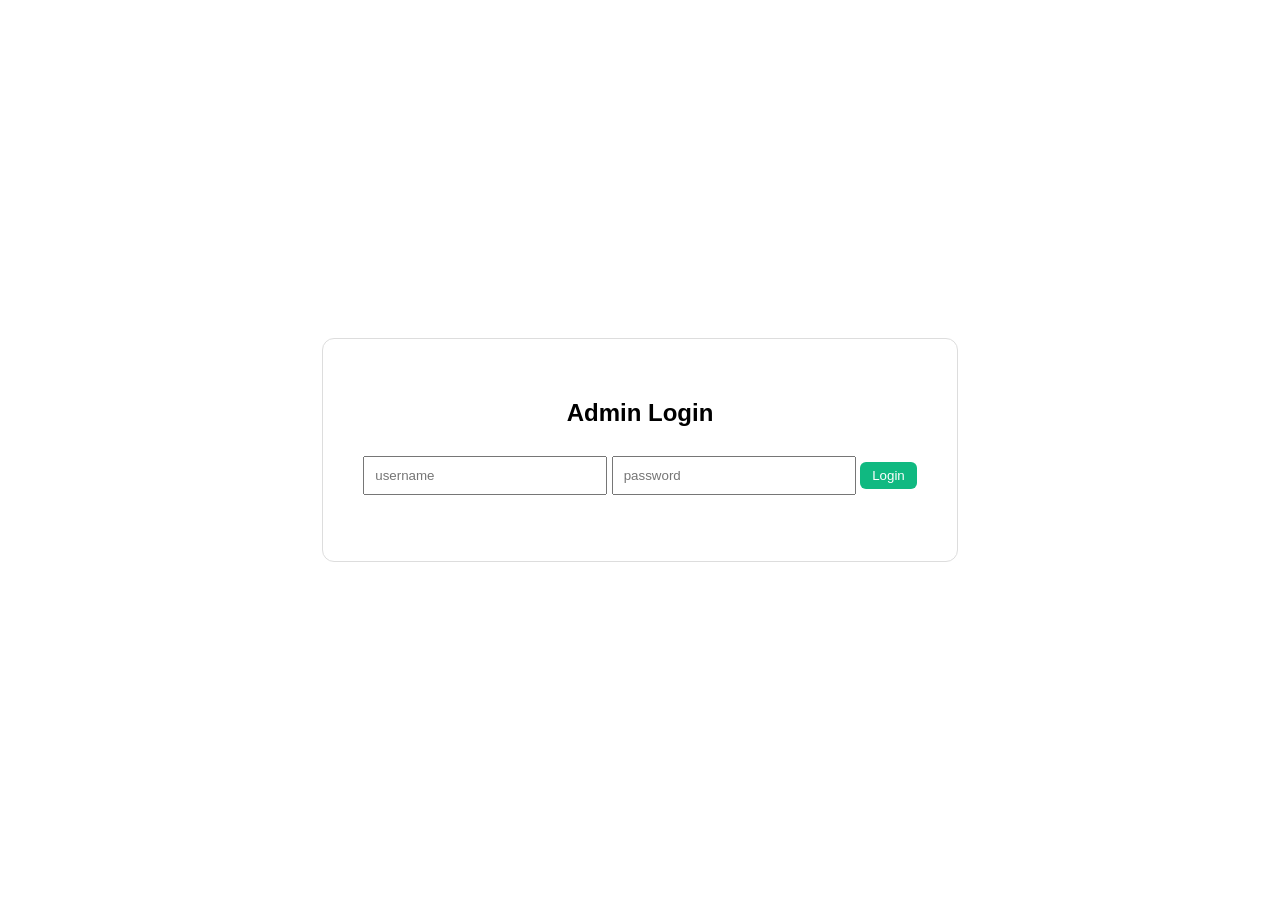
==== admin.html @ 985ed557 "Thêm các file HTML và JS mới cho dự án" ====
<!DOCTYPE html>
<html lang="vi">
<head>
<meta charset="UTF-8">
<title>PetAdopt Admin Full</title>

<style>
:root{
  --bg:#f3f4f6;
  --sidebar:#111827;
  --green:#10b981;
}

body{
  margin:0;
  font-family:sans-serif;
  display:flex;
  background:var(--bg);
}

/* LOGIN */
#login{
  position:fixed;
  inset:0;
  background:white;
  display:flex;
  align-items:center;
  justify-content:center;
  z-index:9999;
}

.login-box{
  padding:40px;
  border:1px solid #ddd;
  border-radius:12px;
  text-align:center;
}

input{
  padding:10px;
  margin:10px 0;
  width:220px;
}

/* SIDEBAR */
.sidebar{
  width:260px;
  height:100vh;
  background:var(--sidebar);
  color:white;
  padding:20px;
  position:fixed;
}

.sidebar h2{ color:var(--green); }

.menu div{
  padding:12px;
  margin:8px 0;
  cursor:pointer;
  border-radius:8px;
}

.menu div:hover{ background:#1f2937; }

/* MAIN */
.main{
  margin-left:260px;
  padding:30px;
  width:100%;
}

.hidden{ display:none; }

.card{
  background:white;
  padding:20px;
  border-radius:12px;
  margin-bottom:20px;
}

table{
  width:100%;
  background:white;
  border-collapse:collapse;
}

th,td{
  padding:12px;
  border-bottom:1px solid #eee;
}

th{ background:#e5e7eb; }

.btn{
  padding:6px 12px;
  border:none;
  border-radius:6px;
  cursor:pointer;
}

.btn-add{ background:#10b981; color:white; }
.btn-del{ background:#ef4444; color:white; }
.btn-ok{ background:#3b82f6; color:white; }
</style>
</head>

<body>

<!-- LOGIN -->
<div id="login">
  <div class="login-box">
    <h2>Admin Login</h2>

    <input id="username" placeholder="username">
    <input id="password" type="password" placeholder="password">

    <button onclick="login()" class="btn btn-add">Login</button>

    <p id="error" style="color:red"></p>
  </div>
</div>

<!-- APP -->
<div id="app" class="hidden">

  <!-- SIDEBAR -->
  <div class="sidebar">
    <h2>🐾 PetAdopt</h2>

    <div class="menu">
      <div onclick="show('dashboard')">📊 Dashboard</div>
      <div onclick="show('pets')">🐶 Pets</div>
      <div onclick="show('adopt')">📋 Adoptions</div>
      <div onclick="goHome()">🏠 Quay về trang chủ</div>
    </div>
  </div>

  <!-- MAIN -->
  <div class="main">

    <section id="dashboard">
      <h1>Dashboard</h1>
      <div class="card" id="stat">Loading...</div>
    </section>

    <section id="pets" class="hidden">
      <h1>Pets</h1>

      <div class="card">
        <input id="petName" placeholder="Tên thú cưng">
        <button class="btn btn-add" onclick="addPet()">+ Thêm</button>
      </div>

      <table>
        <thead>
          <tr><th>ID</th><th>Name</th><th>Action</th></tr>
        </thead>
        <tbody id="petTable"></tbody>
      </table>
    </section>

    <section id="adopt" class="hidden">
      <h1>Adoptions</h1>

      <table>
        <thead>
          <tr>
            <th>User</th>
            <th>Pet</th>
            <th>Status</th>
            <th>Action</th>
          </tr>
        </thead>
        <tbody id="adTable"></tbody>
      </table>
    </section>

  </div>
</div>

<script>

const API_PETS = "https://6a0d322e769682b8ee75c462.mockapi.io/api/v1/pets";
const API_ADS  = "https://6a0d322e769682b8ee75c462.mockapi.io/api/v1/adoptions";

/* LOGIN FIX CHUẨN */
function login(){

  const u = document.getElementById("username").value.trim();
  const p = document.getElementById("password").value.trim();

  const err = document.getElementById("error");

  if(u === "admin" && p === "admin"){
    document.getElementById("login").style.display = "none";
    document.getElementById("app").classList.remove("hidden");

    load();
    setInterval(load, 8000);
  } else {
    err.innerText = "Sai tài khoản hoặc mật khẩu";
  }
}

/* NAV */
function show(id){
  document.querySelectorAll("section").forEach(s=>s.classList.add("hidden"));
  document.getElementById(id).classList.remove("hidden");
}

/* BACK HOME */
function goHome(){
  window.location.href = "index.html";
}

/* LOAD DATA */
async function load(){

  try{

    const [pets, ads] = await Promise.all([
      fetch(API_PETS).then(r=>r.json()),
      fetch(API_ADS).then(r=>r.json())
    ]);

    document.getElementById("stat").innerHTML = `
      🐶 Pets: ${pets.length} <br>
      📋 Ads: ${ads.length} <br>
      🟡 Pending: ${ads.filter(a=>a.status==="pending").length} <br>
      🟢 Approved: ${ads.filter(a=>a.status==="approved").length}
    `;

    document.getElementById("petTable").innerHTML =
      pets.map(p=>`
        <tr>
          <td>${p.id}</td>
          <td>${p.name}</td>
          <td><button class="btn btn-del" onclick="delPet('${p.id}')">Xóa</button></td>
        </tr>
      `).join("");

    document.getElementById("adTable").innerHTML =
      ads.map(a=>`
        <tr>
          <td>${a.name || "User"}</td>
          <td>${a.petName || "Pet"}</td>
          <td>${badge(a.status)}</td>
          <td>
            ${
              a.status === "approved"
              ? "✅"
              : `<button class="btn btn-ok" onclick="approve('${a.id}')">Duyệt</button>`
            }
          </td>
        </tr>
      `).join("");

  } catch(e){
    console.log("API error", e);
  }
}

/* STATUS */
function badge(s){
  if(s==="approved") return "🟢 approved";
  if(s==="rejected") return "🔴 rejected";
  return "🟡 pending";
}

/* PET */
async function addPet(){
  const name = document.getElementById("petName").value.trim();
  if(!name) return;

  await fetch(API_PETS,{
    method:"POST",
    headers:{"Content-Type":"application/json"},
    body:JSON.stringify({name})
  });

  document.getElementById("petName").value="";
  load();
}

async function delPet(id){
  await fetch(`${API_PETS}/${id}`,{method:"DELETE"});
  load();
}

/* ADOPTION */
async function approve(id){
  await fetch(`${API_ADS}/${id}`,{
    method:"PUT",
    headers:{"Content-Type":"application/json"},
    body:JSON.stringify({status:"approved"})
  });

  load();
}

</script>

</body>
</html>
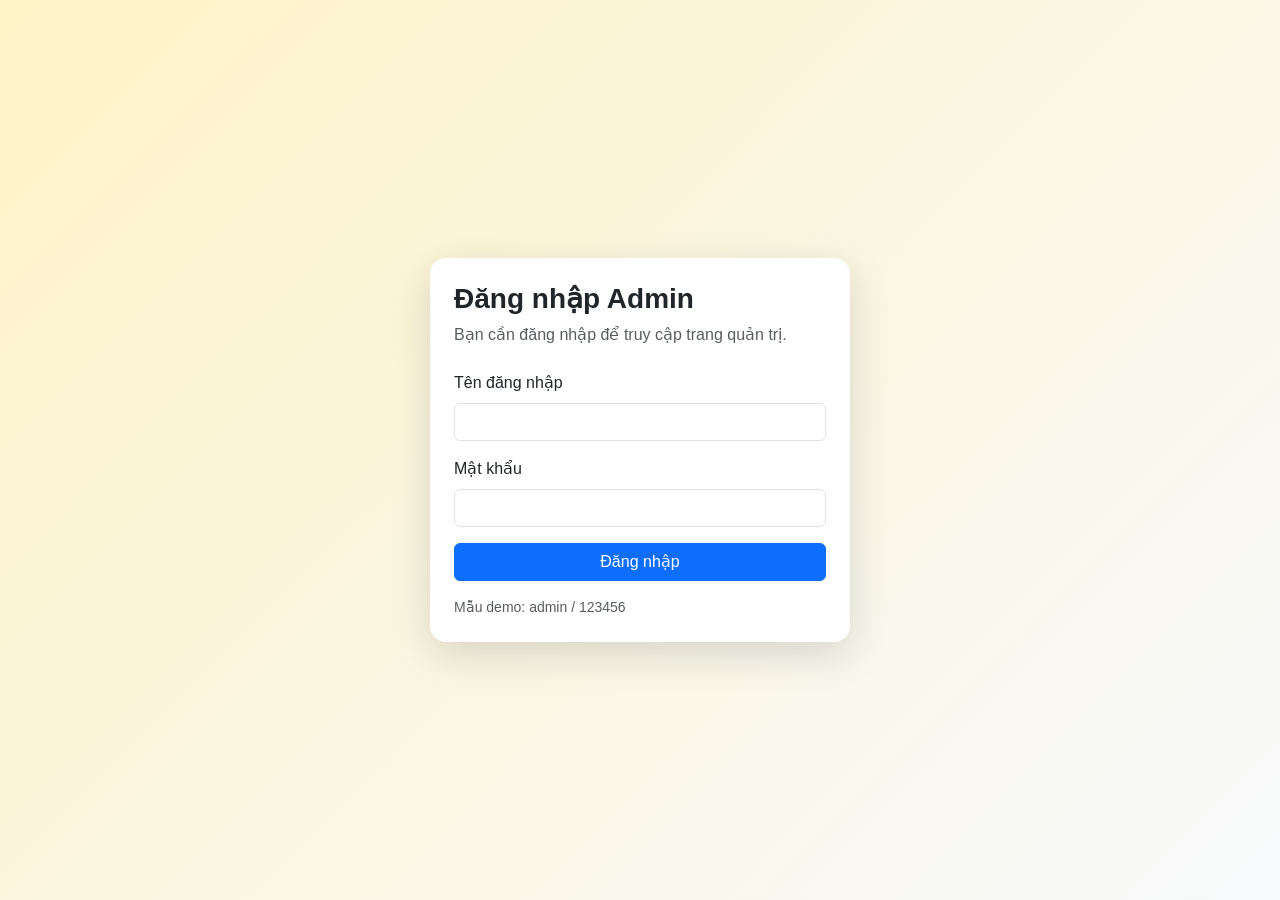
==== commit 395f8f74: "Mô tả nội dung bạn vừa thay đổi ở đây" ====
--- a/admin.html
+++ b/admin.html
@@ -1,305 +1,620 @@
-<!DOCTYPE html>
+<!doctype html>
 <html lang="vi">
-<head>
-<meta charset="UTF-8">
-<title>PetAdopt Admin Full</title>
-
-<style>
-:root{
-  --bg:#f3f4f6;
-  --sidebar:#111827;
-  --green:#10b981;
-}
-
-body{
-  margin:0;
-  font-family:sans-serif;
-  display:flex;
-  background:var(--bg);
-}
-
-/* LOGIN */
-#login{
-  position:fixed;
-  inset:0;
-  background:white;
-  display:flex;
-  align-items:center;
-  justify-content:center;
-  z-index:9999;
-}
-
-.login-box{
-  padding:40px;
-  border:1px solid #ddd;
-  border-radius:12px;
-  text-align:center;
-}
-
-input{
-  padding:10px;
-  margin:10px 0;
-  width:220px;
-}
-
-/* SIDEBAR */
-.sidebar{
-  width:260px;
-  height:100vh;
-  background:var(--sidebar);
-  color:white;
-  padding:20px;
-  position:fixed;
-}
-
-.sidebar h2{ color:var(--green); }
-
-.menu div{
-  padding:12px;
-  margin:8px 0;
-  cursor:pointer;
-  border-radius:8px;
-}
-
-.menu div:hover{ background:#1f2937; }
-
-/* MAIN */
-.main{
-  margin-left:260px;
-  padding:30px;
-  width:100%;
-}
-
-.hidden{ display:none; }
-
-.card{
-  background:white;
-  padding:20px;
-  border-radius:12px;
-  margin-bottom:20px;
-}
-
-table{
-  width:100%;
-  background:white;
-  border-collapse:collapse;
-}
-
-th,td{
-  padding:12px;
-  border-bottom:1px solid #eee;
-}
-
-th{ background:#e5e7eb; }
-
-.btn{
-  padding:6px 12px;
-  border:none;
-  border-radius:6px;
-  cursor:pointer;
-}
-
-.btn-add{ background:#10b981; color:white; }
-.btn-del{ background:#ef4444; color:white; }
-.btn-ok{ background:#3b82f6; color:white; }
-</style>
-</head>
-
-<body>
-
-<!-- LOGIN -->
-<div id="login">
-  <div class="login-box">
-    <h2>Admin Login</h2>
-
-    <input id="username" placeholder="username">
-    <input id="password" type="password" placeholder="password">
-
-    <button onclick="login()" class="btn btn-add">Login</button>
-
-    <p id="error" style="color:red"></p>
-  </div>
-</div>
-
-<!-- APP -->
-<div id="app" class="hidden">
-
-  <!-- SIDEBAR -->
-  <div class="sidebar">
-    <h2>🐾 PetAdopt</h2>
-
-    <div class="menu">
-      <div onclick="show('dashboard')">📊 Dashboard</div>
-      <div onclick="show('pets')">🐶 Pets</div>
-      <div onclick="show('adopt')">📋 Adoptions</div>
-      <div onclick="goHome()">🏠 Quay về trang chủ</div>
+  <head>
+    <meta charset="UTF-8" />
+    <meta name="viewport" content="width=device-width, initial-scale=1.0" />
+    <title>PetAdopt Admin - Quản Trị Hệ Thống</title>
+    <script>
+      const ADMIN_AUTH_KEY = "adminAuth";
+      const ADMIN_TOKEN_KEY = "adminToken";
+      const LOGIN_PAGE = "login.html";
+
+      function isAdminLoggedIn() {
+        const hasFlag =
+          localStorage.getItem(ADMIN_AUTH_KEY) === "true" ||
+          sessionStorage.getItem(ADMIN_AUTH_KEY) === "true";
+        const hasToken = Boolean(
+          localStorage.getItem(ADMIN_TOKEN_KEY) ||
+          sessionStorage.getItem(ADMIN_TOKEN_KEY),
+        );
+        return hasFlag && hasToken;
+      }
+
+      if (
+        !window.location.pathname.includes("login.html") &&
+        !isAdminLoggedIn()
+      ) {
+        window.location.replace(
+          `${LOGIN_PAGE}?redirect=${encodeURIComponent(window.location.pathname + window.location.search)}`,
+        );
+      }
+    </script>
+    <!-- Nhúng Bootstrap 5 và FontAwesome để giao diện hiện đại, scannable -->
+    <link
+      href="https://cdn.jsdelivr.net/npm/bootstrap@5.3.0/dist/css/bootstrap.min.css"
+      rel="stylesheet"
+    />
+    <link
+      href="https://cdnjs.cloudflare.com/ajax/libs/font-awesome/6.4.0/css/all.min.css"
+      rel="stylesheet"
+    />
+    <style>
+      body {
+        background-color: #f8f9fa;
+        font-family: "Segoe UI", Tahoma, Geneva, Verdana, sans-serif;
+      }
+      .sidebar {
+        background-color: #1e293b;
+        min-height: 100vh;
+        color: #fff;
+      }
+      .sidebar .nav-link {
+        color: #cbd5e1;
+        transition: all 0.3s;
+      }
+      .sidebar .nav-link:hover,
+      .sidebar .nav-link.active {
+        background-color: #334155;
+        color: #fff;
+        border-radius: 8px;
+      }
+      .card-custom {
+        border: none;
+        border-radius: 12px;
+        box-shadow: 0 4px 6px -1px rgba(0, 0, 0, 0.1);
+      }
+      .status-badge {
+        padding: 5px 10px;
+        border-radius: 20px;
+        font-size: 0.85rem;
+      }
+    </style>
+  </head>
+  <body>
+    <div class="container-fluid">
+      <div class="row">
+        <!-- SIDEBAR -->
+        <nav class="col-md-3 col-lg-2 d-md-block sidebar collapse p-3">
+          <div class="d-flex align-items-center mb-4 ps-2">
+            <i class="fa-solid fa-paw text-success fs-3 me-2"></i>
+            <h4 class="m-0 fw-bold text-success">PetAdopt</h4>
+          </div>
+          <ul class="nav flex-column gap-2">
+            <li class="nav-item">
+              <a
+                href="#"
+                class="nav-link active"
+                onclick="switchTab('dashboard', event)"
+                ><i class="fa-solid fa-chart-pie me-2"></i> Dashboard</a
+              >
+            </li>
+            <li class="nav-item">
+              <a href="#" class="nav-link" onclick="switchTab('pets', event)"
+                ><i class="fa-solid fa-dog me-2"></i> Quản lý Thú Cưng</a
+              >
+            </li>
+            <li class="nav-item">
+              <a
+                href="#"
+                class="nav-link"
+                onclick="switchTab('adoptions', event)"
+                ><i class="fa-solid fa-file-invoice me-2"></i> Hồ Sơ Nhận
+                Nuôi</a
+              >
+            </li>
+            <hr class="text-secondary" />
+            <li class="nav-item">
+              <a href="index.html" class="nav-link text-warning"
+                ><i class="fa-solid fa-house me-2"></i> Quay về trang chủ</a
+              >
+            </li>
+          </ul>
+        </nav>
+
+        <!-- MAIN CONTENT -->
+        <main class="col-md-9 ms-sm-auto col-lg-10 px-md-4 py-4">
+          <!-- SECTION 1: DASHBOARD -->
+          <div id="tab-dashboard" class="tab-content">
+            <h2 class="mb-4 fw-bold text-dark">Dashboard</h2>
+            <div class="row g-3 mb-4">
+              <div class="col-6 col-lg-3">
+                <div class="card card-custom p-3 bg-white text-dark">
+                  <div
+                    class="d-flex justify-content-between align-items-center"
+                  >
+                    <div>
+                      <h6 class="text-muted">Tổng Thú Cưng</h6>
+                      <h3 class="fw-bold m-0" id="count-pets">0</h3>
+                    </div>
+                    <i class="fa-solid fa-dog fs-2 text-primary"></i>
+                  </div>
+                </div>
+              </div>
+              <div class="col-6 col-lg-3">
+                <div class="card card-custom p-3 bg-white text-dark">
+                  <div
+                    class="d-flex justify-content-between align-items-center"
+                  >
+                    <div>
+                      <h6 class="text-muted">Tổng Hồ Sơ</h6>
+                      <h3 class="fw-bold m-0" id="count-total-ads">0</h3>
+                    </div>
+                    <i class="fa-solid fa-file-alt fs-2 text-info"></i>
+                  </div>
+                </div>
+              </div>
+              <div class="col-6 col-lg-3">
+                <div class="card card-custom p-3 bg-white text-dark">
+                  <div
+                    class="d-flex justify-content-between align-items-center"
+                  >
+                    <div>
+                      <h6 class="text-muted">Chờ Duyệt</h6>
+                      <h3 class="fw-bold m-0 text-warning" id="count-pending">
+                        0
+                      </h3>
+                    </div>
+                    <i class="fa-solid fa-clock fs-2 text-warning"></i>
+                  </div>
+                </div>
+              </div>
+              <div class="col-6 col-lg-3">
+                <div class="card card-custom p-3 bg-white text-dark">
+                  <div
+                    class="d-flex justify-content-between align-items-center"
+                  >
+                    <div>
+                      <h6 class="text-muted">Đã Duyệt</h6>
+                      <h3 class="fw-bold m-0 text-success" id="count-approved">
+                        0
+                      </h3>
+                    </div>
+                    <i class="fa-solid fa-circle-check fs-2 text-success"></i>
+                  </div>
+                </div>
+              </div>
+            </div>
+          </div>
+
+          <!-- SECTION 2: QUẢN LÝ THÚ CƯNG -->
+          <div id="tab-pets" class="tab-content d-none">
+            <div class="d-flex justify-content-between align-items-center mb-4">
+              <h2 class="fw-bold m-0">Quản Lý Thú Cưng</h2>
+              <button class="btn btn-success" onclick="openPetModal()">
+                <i class="fa-solid fa-plus me-1"></i> Thêm Thú Cưng
+              </button>
+            </div>
+            <div class="card card-custom p-3">
+              <div class="table-responsive">
+                <table class="table table-hover align-middle">
+                  <thead class="table-light">
+                    <tr>
+                      <th>ID</th>
+                      <th>Hình ảnh</th>
+                      <th>Tên</th>
+                      <th>Loại</th>
+                      <th>Trạng thái</th>
+                      <th>Hành động</th>
+                    </tr>
+                  </thead>
+                  <tbody id="pet-table-body">
+                    <!-- Dữ liệu render từ JS -->
+                  </tbody>
+                </table>
+              </div>
+            </div>
+          </div>
+
+          <!-- SECTION 3: QUẢN LÝ HỒ SƠ NHẬN NUÔI -->
+          <div id="tab-adoptions" class="tab-content d-none">
+            <h2 class="fw-bold mb-4">Quản Lý Hồ Sơ Nhận Nuôi</h2>
+            <div class="card card-custom p-3">
+              <div class="table-responsive">
+                <table class="table table-hover align-middle">
+                  <thead class="table-light">
+                    <tr>
+                      <th>Mã Đơn</th>
+                      <th>Người Đăng Ký</th>
+                      <th>Thông Tin Liên Hệ</th>
+                      <th>Thú Cưng Chọn</th>
+                      <th>Trạng Thái</th>
+                      <th>Thao Tác</th>
+                    </tr>
+                  </thead>
+                  <tbody id="adoption-table-body">
+                    <!-- Dữ liệu render từ JS -->
+                  </tbody>
+                </table>
+              </div>
+            </div>
+          </div>
+        </main>
+      </div>
     </div>
-  </div>
-
-  <!-- MAIN -->
-  <div class="main">
-
-    <section id="dashboard">
-      <h1>Dashboard</h1>
-      <div class="card" id="stat">Loading...</div>
-    </section>
-
-    <section id="pets" class="hidden">
-      <h1>Pets</h1>
-
-      <div class="card">
-        <input id="petName" placeholder="Tên thú cưng">
-        <button class="btn btn-add" onclick="addPet()">+ Thêm</button>
+
+    <!-- MODAL THÊM / SỬA THÚ CƯNG -->
+    <div class="modal fade" id="petModal" tabindex="-1" aria-hidden="true">
+      <div class="modal-dialog">
+        <div class="modal-content">
+          <div class="modal-header">
+            <h5 class="modal-title" id="modalTitle">Thêm Thú Cưng</h5>
+            <button
+              type="button"
+              class="btn-close"
+              data-bs-dismiss="modal"
+              aria-label="Close"
+            ></button>
+          </div>
+          <div class="modal-body">
+            <form id="petForm">
+              <input type="hidden" id="petId" />
+              <div class="mb-3">
+                <label class="form-label">Tên thú cưng</label
+                ><input
+                  type="text"
+                  id="petName"
+                  class="form-control"
+                  required
+                />
+              </div>
+              <div class="mb-3">
+                <label class="form-label">Loại (Chó/Mèo...)</label
+                ><input
+                  type="text"
+                  id="petType"
+                  class="form-control"
+                  required
+                />
+              </div>
+              <div class="mb-3">
+                <label class="form-label">Link URL Hình Ảnh</label
+                ><input
+                  type="text"
+                  id="petImg"
+                  class="form-control"
+                  placeholder="https://..."
+                  required
+                />
+              </div>
+            </form>
+          </div>
+          <div class="modal-footer">
+            <button
+              type="button"
+              class="btn btn-secondary"
+              data-bs-dismiss="modal"
+            >
+              Hủy
+            </button>
+            <button type="button" class="btn btn-primary" onclick="savePet()">
+              Lưu Lại
+            </button>
+          </div>
+        </div>
       </div>
-
-      <table>
-        <thead>
-          <tr><th>ID</th><th>Name</th><th>Action</th></tr>
-        </thead>
-        <tbody id="petTable"></tbody>
-      </table>
-    </section>
-
-    <section id="adopt" class="hidden">
-      <h1>Adoptions</h1>
-
-      <table>
-        <thead>
-          <tr>
-            <th>User</th>
-            <th>Pet</th>
-            <th>Status</th>
-            <th>Action</th>
-          </tr>
-        </thead>
-        <tbody id="adTable"></tbody>
-      </table>
-    </section>
-
-  </div>
-</div>
-
-<script>
-
-const API_PETS = "https://6a0d322e769682b8ee75c462.mockapi.io/api/v1/pets";
-const API_ADS  = "https://6a0d322e769682b8ee75c462.mockapi.io/api/v1/adoptions";
-
-/* LOGIN FIX CHUẨN */
-function login(){
-
-  const u = document.getElementById("username").value.trim();
-  const p = document.getElementById("password").value.trim();
-
-  const err = document.getElementById("error");
-
-  if(u === "admin" && p === "admin"){
-    document.getElementById("login").style.display = "none";
-    document.getElementById("app").classList.remove("hidden");
-
-    load();
-    setInterval(load, 8000);
-  } else {
-    err.innerText = "Sai tài khoản hoặc mật khẩu";
-  }
-}
-
-/* NAV */
-function show(id){
-  document.querySelectorAll("section").forEach(s=>s.classList.add("hidden"));
-  document.getElementById(id).classList.remove("hidden");
-}
-
-/* BACK HOME */
-function goHome(){
-  window.location.href = "index.html";
-}
-
-/* LOAD DATA */
-async function load(){
-
-  try{
-
-    const [pets, ads] = await Promise.all([
-      fetch(API_PETS).then(r=>r.json()),
-      fetch(API_ADS).then(r=>r.json())
-    ]);
-
-    document.getElementById("stat").innerHTML = `
-      🐶 Pets: ${pets.length} <br>
-      📋 Ads: ${ads.length} <br>
-      🟡 Pending: ${ads.filter(a=>a.status==="pending").length} <br>
-      🟢 Approved: ${ads.filter(a=>a.status==="approved").length}
-    `;
-
-    document.getElementById("petTable").innerHTML =
-      pets.map(p=>`
-        <tr>
-          <td>${p.id}</td>
-          <td>${p.name}</td>
-          <td><button class="btn btn-del" onclick="delPet('${p.id}')">Xóa</button></td>
-        </tr>
-      `).join("");
-
-    document.getElementById("adTable").innerHTML =
-      ads.map(a=>`
-        <tr>
-          <td>${a.name || "User"}</td>
-          <td>${a.petName || "Pet"}</td>
-          <td>${badge(a.status)}</td>
-          <td>
-            ${
-              a.status === "approved"
-              ? "✅"
-              : `<button class="btn btn-ok" onclick="approve('${a.id}')">Duyệt</button>`
-            }
-          </td>
-        </tr>
-      `).join("");
-
-  } catch(e){
-    console.log("API error", e);
-  }
-}
-
-/* STATUS */
-function badge(s){
-  if(s==="approved") return "🟢 approved";
-  if(s==="rejected") return "🔴 rejected";
-  return "🟡 pending";
-}
-
-/* PET */
-async function addPet(){
-  const name = document.getElementById("petName").value.trim();
-  if(!name) return;
-
-  await fetch(API_PETS,{
-    method:"POST",
-    headers:{"Content-Type":"application/json"},
-    body:JSON.stringify({name})
-  });
-
-  document.getElementById("petName").value="";
-  load();
-}
-
-async function delPet(id){
-  await fetch(`${API_PETS}/${id}`,{method:"DELETE"});
-  load();
-}
-
-/* ADOPTION */
-async function approve(id){
-  await fetch(`${API_ADS}/${id}`,{
-    method:"PUT",
-    headers:{"Content-Type":"application/json"},
-    body:JSON.stringify({status:"approved"})
-  });
-
-  load();
-}
-
-</script>
-
-</body>
-</html>+    </div>
+
+    <!-- Bootstrap JS Bundle -->
+    <script src="https://cdn.jsdelivr.net/npm/bootstrap@5.3.0/dist/js/bootstrap.bundle.min.js"></script>
+
+    <script>
+      const PETS_API_URL =
+        "https://6a0d322e769682b8ee75c462.mockapi.io/api/v1/pets";
+      let petModalObj = null;
+      let allPets = [];
+
+      function ensureDefaultData() {
+        if (!localStorage.getItem("adoptionData")) {
+          localStorage.setItem(
+            "adoptionData",
+            JSON.stringify([
+              {
+                id: "HD102",
+                userName: "Nguyễn Văn A",
+                phone: "0901234567",
+                email: "a@gmail.com",
+                petName: "Cậu Vàng",
+                status: "Chờ duyệt",
+              },
+              {
+                id: "HD103",
+                userName: "Trần Thị B",
+                phone: "0987654321",
+                email: "b@gmail.com",
+                petName: "Miu Miu",
+                status: "Đã duyệt",
+              },
+            ]),
+          );
+        }
+      }
+
+      function normalizePet(rawPet) {
+        return {
+          id: rawPet.id ?? rawPet._id ?? "",
+          name: rawPet.name || rawPet.petName || "Tên chưa có",
+          type: rawPet.type || rawPet.species || rawPet.loai || "Không rõ",
+          img: rawPet.img || rawPet.image || rawPet.avatar || "",
+          image: rawPet.image || rawPet.img || rawPet.avatar || "",
+          status:
+            rawPet.status || (rawPet.adopted ? "Đã nhận nuôi" : "Sẵn sàng"),
+          age: rawPet.age || rawPet.tuoi || "",
+          gender: rawPet.gender || rawPet.gioiTinh || "",
+          description: rawPet.description || "",
+        };
+      }
+
+      async function loadPetsFromApi() {
+        try {
+          const response = await fetch(PETS_API_URL);
+          if (!response.ok) throw new Error("Không thể tải dữ liệu thú cưng");
+
+          const data = await response.json();
+          allPets = Array.isArray(data) ? data.map(normalizePet) : [];
+          localStorage.setItem("petsData", JSON.stringify(allPets));
+          renderAll();
+        } catch (error) {
+          console.error(error);
+          const savedPets = JSON.parse(
+            localStorage.getItem("petsData") || "[]",
+          );
+          allPets = Array.isArray(savedPets) ? savedPets : [];
+          renderAll();
+        }
+      }
+
+      async function loadAdoptionsFromApi() {
+        try {
+          const response = await fetch(
+            "https://6a0d322e769682b8ee75c462.mockapi.io/api/v1/adoptions",
+          );
+          if (!response.ok) throw new Error("Không thể tải dữ liệu hồ sơ");
+
+          const data = await response.json();
+          const adoptions = Array.isArray(data) ? data : [];
+          localStorage.setItem("adoptionData", JSON.stringify(adoptions));
+          renderAll();
+        } catch (error) {
+          console.error("Lỗi tải hồ sơ từ API:", error);
+          const savedAdoptions = JSON.parse(
+            localStorage.getItem("adoptionData") || "[]",
+          );
+          renderAll();
+        }
+      }
+
+      function switchTab(tabName, eventArg) {
+        document
+          .querySelectorAll(".tab-content")
+          .forEach((el) => el.classList.add("d-none"));
+        document
+          .querySelectorAll(".sidebar .nav-link")
+          .forEach((el) => el.classList.remove("active"));
+
+        const targetTab = document.getElementById(`tab-${tabName}`);
+        if (targetTab) {
+          targetTab.classList.remove("d-none");
+        }
+
+        const activeLink = eventArg?.currentTarget;
+        if (activeLink) {
+          activeLink.classList.add("active");
+        }
+
+        // Reload dữ liệu khi switch tab
+        if (tabName === "adoptions") {
+          loadAdoptionsFromApi();
+        } else {
+          renderAll();
+        }
+      }
+
+      function renderAll() {
+        const pets =
+          Array.isArray(allPets) && allPets.length > 0
+            ? allPets
+            : JSON.parse(localStorage.getItem("petsData") || "[]");
+        const adoptions = JSON.parse(
+          localStorage.getItem("adoptionData") || "[]",
+        );
+
+        document.getElementById("count-pets").innerText = pets.length;
+        document.getElementById("count-total-ads").innerText = adoptions.length;
+        document.getElementById("count-pending").innerText = adoptions.filter(
+          (a) => a.status === "Chờ duyệt",
+        ).length;
+        document.getElementById("count-approved").innerText = adoptions.filter(
+          (a) => a.status === "Đã duyệt",
+        ).length;
+
+        let petHtml = "";
+        if (!pets.length) {
+          petHtml =
+            '<tr><td colspan="6" class="text-center text-muted">Đang tải dữ liệu từ MockAPI...</td></tr>';
+        } else {
+          pets.forEach((pet) => {
+            const petImage =
+              pet.img || pet.image || "https://via.placeholder.com/80";
+            const statusClass =
+              pet.status === "Sẵn sàng" ? "bg-success" : "bg-secondary";
+            petHtml += `
+              <tr>
+                <td>${pet.id}</td>
+                <td><img src="${petImage}" class="rounded" width="50" height="50" style="object-fit:cover"></td>
+                <td><strong>${pet.name}</strong></td>
+                <td>${pet.type}</td>
+                <td><span class="badge ${statusClass}">${pet.status}</span></td>
+                <td>
+                  <button class="btn btn-sm btn-outline-primary me-1" onclick="openPetModal(${pet.id})"><i class="fa-solid fa-pen"></i></button>
+                  <button class="btn btn-sm btn-outline-danger" onclick="deletePet(${pet.id})"><i class="fa-solid fa-trash"></i></button>
+                </td>
+              </tr>`;
+          });
+        }
+        document.getElementById("pet-table-body").innerHTML = petHtml;
+
+        let adoptHtml = "";
+        adoptions.forEach((item) => {
+          const badgeClass =
+            item.status === "Chờ duyệt" ? "bg-warning text-dark" : "bg-success";
+          const actionBtn =
+            item.status === "Chờ duyệt"
+              ? `<button class="btn btn-sm btn-success" onclick="approveAdoption('${item.id}')"><i class="fa-solid fa-check me-1"></i>Duyệt Đơn</button>`
+              : `<span class="text-success fw-bold"><i class="fa-solid fa-circle-check"></i> Hoàn tất</span>`;
+
+          adoptHtml += `
+            <tr>
+              <td><mark class="fw-bold">${item.id}</mark></td>
+              <td><strong>${item.userName}</strong></td>
+              <td><small><i class="fa-solid fa-phone"></i> ${item.phone}<br><i class="fa-solid fa-envelope"></i> ${item.email}</small></td>
+              <td><span class="text-primary fw-bold">${item.petName}</span></td>
+              <td><span class="badge ${badgeClass}">${item.status}</span></td>
+              <td>${actionBtn}</td>
+            </tr>`;
+        });
+        document.getElementById("adoption-table-body").innerHTML = adoptHtml;
+      }
+
+      function openPetModal(id = null) {
+        document.getElementById("petForm").reset();
+        document.getElementById("petId").value = id || "";
+        document.getElementById("modalTitle").innerText = id
+          ? "Chỉnh Sửa Thú Cưng"
+          : "Thêm Thú Cưng Mới";
+
+        if (id) {
+          const pet =
+            allPets.find((p) => p.id === id) ||
+            JSON.parse(localStorage.getItem("petsData") || "[]").find(
+              (p) => p.id === id,
+            );
+          if (pet) {
+            document.getElementById("petName").value = pet.name;
+            document.getElementById("petType").value = pet.type;
+            document.getElementById("petImg").value =
+              pet.img || pet.image || "";
+          }
+        }
+
+        petModalObj.show();
+      }
+
+      async function savePet() {
+        const id = document.getElementById("petId").value;
+        const name = document.getElementById("petName").value.trim();
+        const type = document.getElementById("petType").value.trim();
+        const img = document.getElementById("petImg").value.trim();
+
+        if (!name || !type || !img) {
+          return alert("Vui lòng nhập đầy đủ thông tin!");
+        }
+
+        const payload = {
+          name,
+          type,
+          img,
+          image: img,
+          status: "Sẵn sàng",
+        };
+
+        try {
+          if (id) {
+            const response = await fetch(`${PETS_API_URL}/${id}`, {
+              method: "PUT",
+              headers: { "Content-Type": "application/json" },
+              body: JSON.stringify(payload),
+            });
+            if (!response.ok) throw new Error("Cập nhật thú cưng thất bại");
+          } else {
+            const response = await fetch(PETS_API_URL, {
+              method: "POST",
+              headers: { "Content-Type": "application/json" },
+              body: JSON.stringify(payload),
+            });
+            if (!response.ok) throw new Error("Thêm thú cưng thất bại");
+          }
+
+          await loadPetsFromApi();
+          petModalObj.hide();
+        } catch (error) {
+          console.error(error);
+          alert(error.message || "Có lỗi xảy ra khi lưu thú cưng");
+        }
+      }
+
+      async function deletePet(id) {
+        if (!confirm("Bạn có chắc chắn muốn xóa thú cưng này không?")) return;
+
+        try {
+          const response = await fetch(`${PETS_API_URL}/${id}`, {
+            method: "DELETE",
+          });
+          if (!response.ok) throw new Error("Xóa thú cưng thất bại");
+          await loadPetsFromApi();
+        } catch (error) {
+          console.error(error);
+          alert(error.message || "Có lỗi xảy ra khi xóa thú cưng");
+        }
+      }
+
+      async function approveAdoption(id) {
+        try {
+          // Lấy adoption record hiện tại
+          let adoptions = JSON.parse(
+            localStorage.getItem("adoptionData") || "[]",
+          );
+          const adoptionIndex = adoptions.findIndex((item) => item.id === id);
+
+          if (adoptionIndex === -1) {
+            alert("Không tìm thấy hồ sơ nhận nuôi");
+            return;
+          }
+
+          const adoption = adoptions[adoptionIndex];
+
+          // PUT lên MockAPI để cập nhật status
+          const response = await fetch(
+            `https://6a0d322e769682b8ee75c462.mockapi.io/api/v1/adoptions/${id}`,
+            {
+              method: "PUT",
+              headers: { "Content-Type": "application/json" },
+              body: JSON.stringify({
+                ...adoption,
+                status: "Đã duyệt",
+              }),
+            },
+          );
+
+          if (!response.ok) throw new Error("Duyệt hồ sơ thất bại");
+
+          // Cập nhật localStorage
+          adoptions[adoptionIndex].status = "Đã duyệt";
+          localStorage.setItem("adoptionData", JSON.stringify(adoptions));
+
+          // Cập nhật status thú cưng
+          const pets = JSON.parse(localStorage.getItem("petsData") || "[]");
+          const updatedPets = pets.map((p) =>
+            p.name === adoption.petName ? { ...p, status: "Đã nhận nuôi" } : p,
+          );
+          localStorage.setItem("petsData", JSON.stringify(updatedPets));
+          allPets = updatedPets;
+
+          alert("Duyệt hồ sơ thành công!");
+          renderAll();
+        } catch (error) {
+          console.error(error);
+          alert(error.message || "Có lỗi xảy ra khi duyệt hồ sơ");
+        }
+      }
+
+      function initAdminPage() {
+        ensureDefaultData();
+        petModalObj = new bootstrap.Modal(document.getElementById("petModal"));
+        loadPetsFromApi();
+        loadAdoptionsFromApi();
+      }
+
+      window.addEventListener("DOMContentLoaded", initAdminPage);
+    </script>
+  </body>
+</html>
